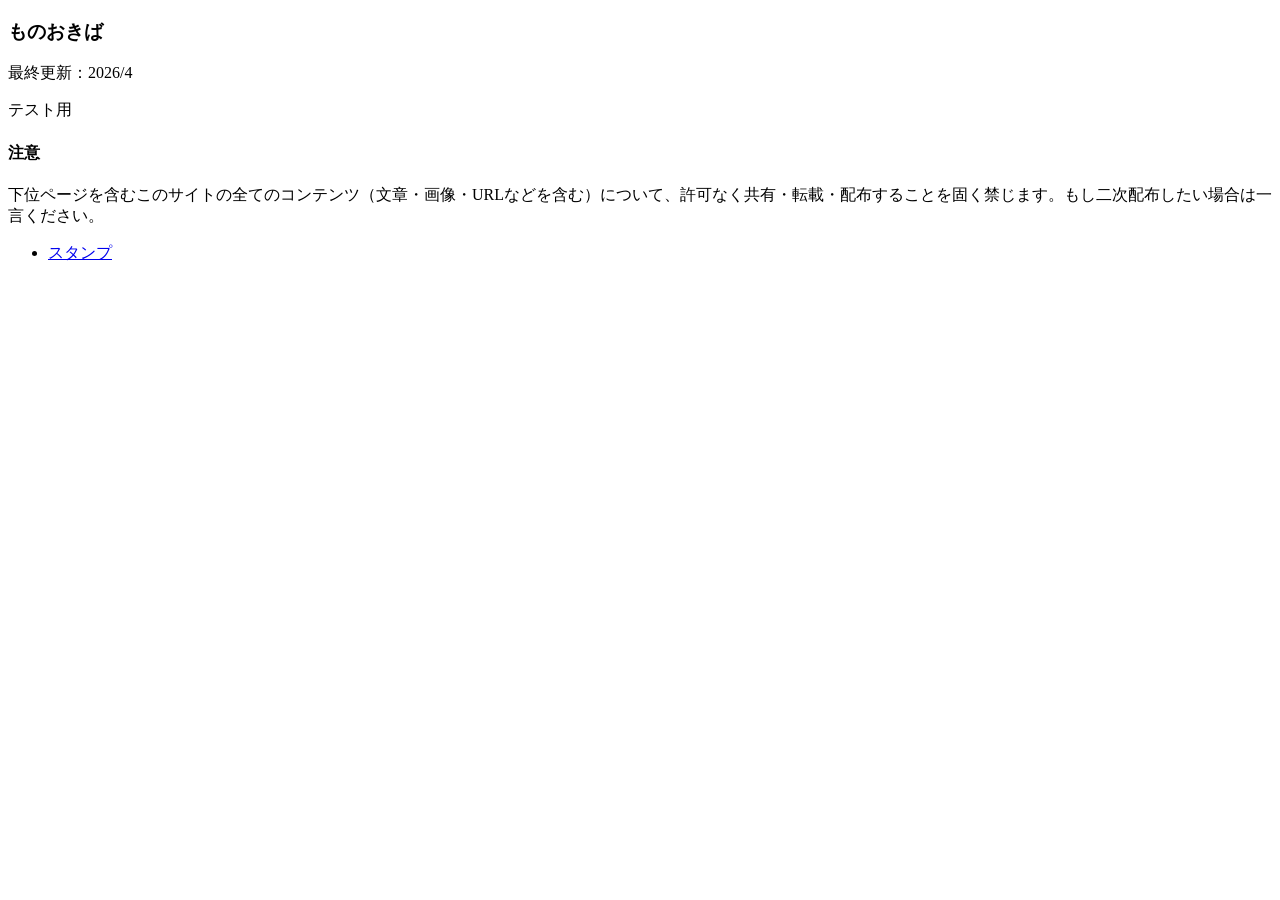
==== index.html @ 6cb50eae "Update index.html" ====
<!DOCTYPE html>
<html lang="ja">
<head>
  <meta charset="UTF-8">
  <meta name="viewport" content="width=device-width,initial-scale=1.0,user-scalable=yes">
  <link rel="stylesheet" href="./normal.css">
  <meta name="robots" content="noindex, nofollow">
  <title>ものおきば</title>
</head>
<body>
  <h3>ものおきば</h3>
  <p>最終更新：2026/4</p>
  <p>テスト用</p>
  <h4>注意</h4>
  <p>下位ページを含むこのサイトの全てのコンテンツ（文章・画像・URLなどを含む）について、許可なく共有・転載・配布することを固く禁じます。もし二次配布したい場合は一言ください。</p>
  <ul>
    <li><a href="../hozon/stamp/index.html">スタンプ</a></li>
  </ul>
</body>
</html>
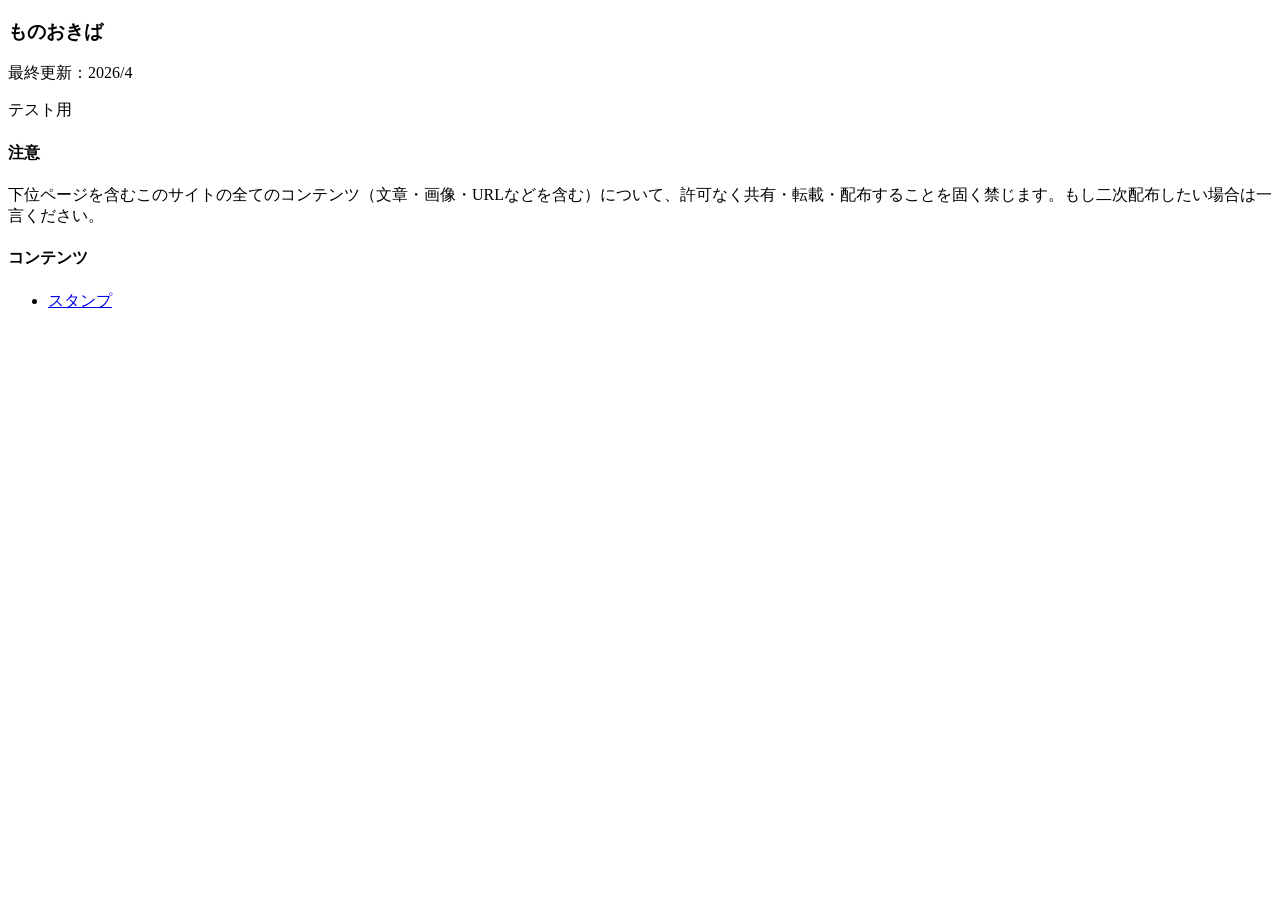
==== commit 03515d16: "Update index.html" ====
--- a/index.html
+++ b/index.html
@@ -12,7 +12,8 @@
   <p>最終更新：2026/4</p>
   <p>テスト用</p>
   <h4>注意</h4>
-  <p>下位ページを含むこのサイトの全てのコンテンツ（文章・画像・URLなどを含む）について、許可なく共有・転載・配布することを固く禁じます。もし二次配布したい場合は一言ください。</p>
+  下位ページを含むこのサイトの全てのコンテンツ（文章・画像・URLなどを含む）について、許可なく共有・転載・配布することを固く禁じます。もし二次配布したい場合は一言ください。
+  <h4>コンテンツ</h4>
   <ul>
     <li><a href="../hozon/stamp/index.html">スタンプ</a></li>
   </ul>
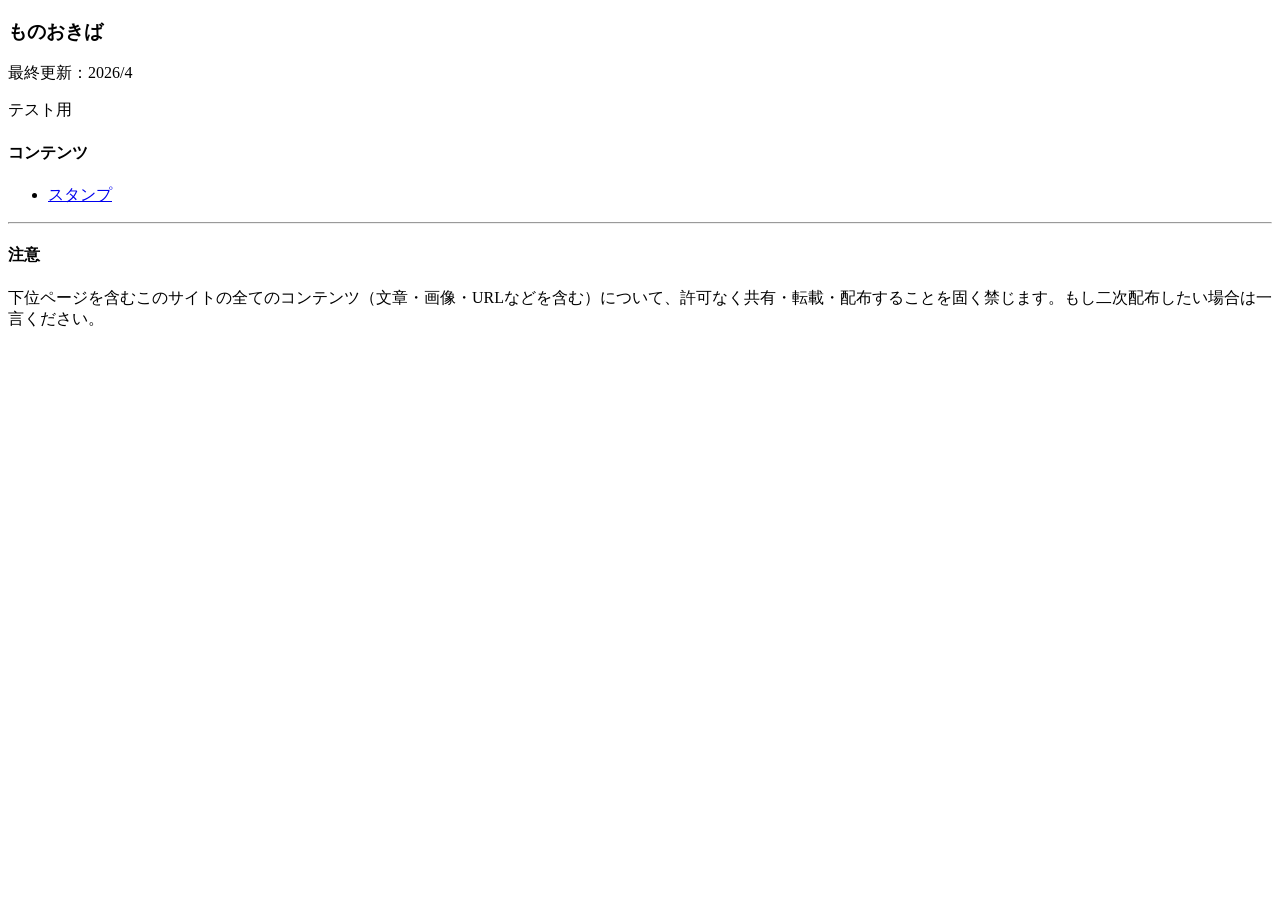
==== commit 772c511f: "Update index.html" ====
--- a/index.html
+++ b/index.html
@@ -11,11 +11,13 @@
   <h3>ものおきば</h3>
   <p>最終更新：2026/4</p>
   <p>テスト用</p>
-  <h4>注意</h4>
-  下位ページを含むこのサイトの全てのコンテンツ（文章・画像・URLなどを含む）について、許可なく共有・転載・配布することを固く禁じます。もし二次配布したい場合は一言ください。
   <h4>コンテンツ</h4>
   <ul>
     <li><a href="../hozon/stamp/index.html">スタンプ</a></li>
   </ul>
+  <hr>
+  <h4>注意</h4>
+  下位ページを含むこのサイトの全てのコンテンツ（文章・画像・URLなどを含む）について、許可なく共有・転載・配布することを固く禁じます。もし二次配布したい場合は一言ください。
+
 </body>
 </html>
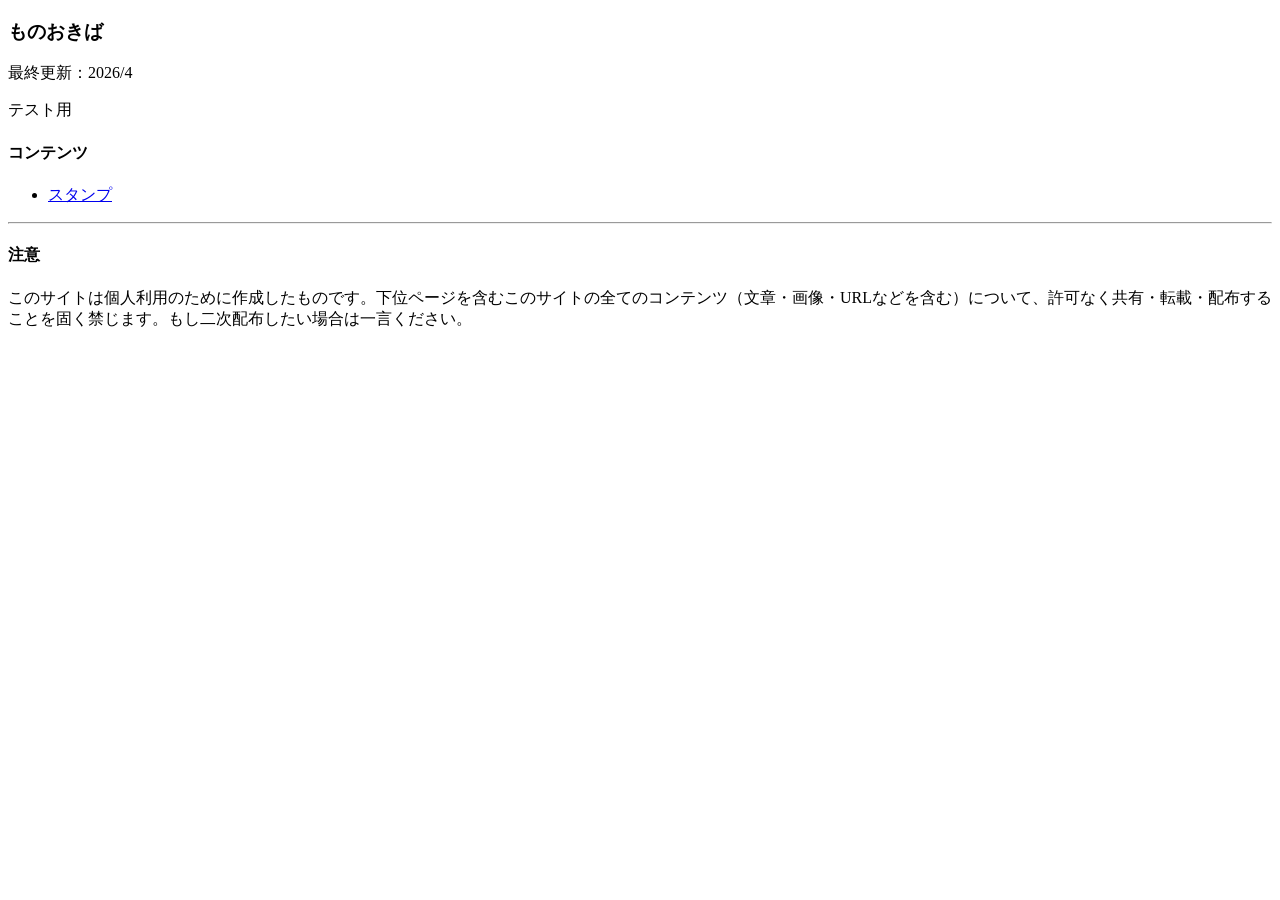
==== commit bcc7257b: "Update index.html" ====
--- a/index.html
+++ b/index.html
@@ -17,7 +17,7 @@
   </ul>
   <hr>
   <h4>注意</h4>
-  下位ページを含むこのサイトの全てのコンテンツ（文章・画像・URLなどを含む）について、許可なく共有・転載・配布することを固く禁じます。もし二次配布したい場合は一言ください。
+  このサイトは個人利用のために作成したものです。下位ページを含むこのサイトの全てのコンテンツ（文章・画像・URLなどを含む）について、許可なく共有・転載・配布することを固く禁じます。もし二次配布したい場合は一言ください。
 
 </body>
 </html>
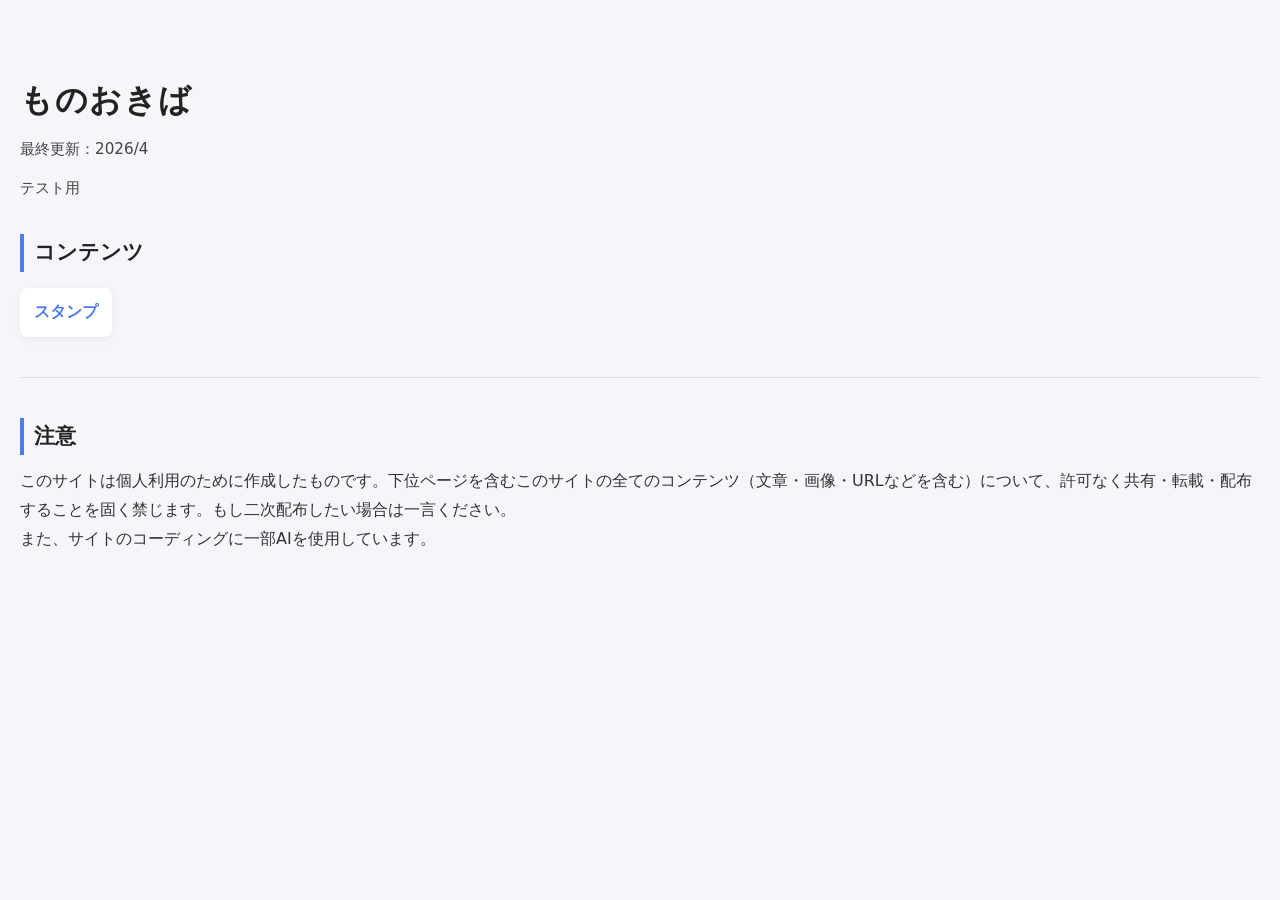
==== commit 7ef9c1bd: "Update index.html" ====
--- a/index.html
+++ b/index.html
@@ -17,7 +17,7 @@
   </ul>
   <hr>
   <h4>注意</h4>
-  このサイトは個人利用のために作成したものです。下位ページを含むこのサイトの全てのコンテンツ（文章・画像・URLなどを含む）について、許可なく共有・転載・配布することを固く禁じます。もし二次配布したい場合は一言ください。
-
+  このサイトは個人利用のために作成したものです。下位ページを含むこのサイトの全てのコンテンツ（文章・画像・URLなどを含む）について、許可なく共有・転載・配布することを固く禁じます。もし二次配布したい場合は一言ください。<br>
+  また、サイトのコーディングに一部AIを使用しています。
 </body>
 </html>
--- a/normal.css
+++ b/normal.css
@@ -0,0 +1,87 @@
+/* ------------------------------
+   全体
+------------------------------ */
+body {
+  margin: 0;
+  padding: 40px 20px;
+  font-family: "Noto Sans JP", system-ui, sans-serif;
+  background: #f5f6fa;
+  color: #333;
+  line-height: 1.8;
+  text-align: left;
+}
+
+/* ------------------------------
+   見出し（そのまま強調）
+------------------------------ */
+h3 {
+  font-size: 2rem;
+  margin-bottom: 4px;
+  letter-spacing: 0.05em;
+  color: #222;
+}
+
+h4 {
+  font-size: 1.3rem;
+  margin-top: 32px;
+  margin-bottom: 12px;
+  border-left: 4px solid #4b7bec;
+  padding-left: 10px;
+  color: #222;
+}
+
+/* ------------------------------
+   「最終更新」「テスト用」「注意文の本文」
+   → すべて普通の黒文字に統一
+------------------------------ */
+p {
+  margin: 6px 0 12px;
+  font-size: 0.95rem;
+  color: #444; /* 普通の黒文字 */
+}
+
+/* 注意文の本文（h4 の直後のテキスト） */
+h4 + div,
+h4 + p {
+  margin-top: 12px;
+  font-size: 0.95rem;
+  color: #444;
+}
+
+/* ------------------------------
+   リンク（スタンプ）はカード型のまま維持
+------------------------------ */
+ul {
+  list-style: none;
+  padding-left: 0;
+}
+
+ul li {
+  margin-bottom: 12px;
+}
+
+ul li a {
+  display: inline-block;
+  padding: 10px 14px;
+  background: #fff;
+  border-radius: 8px;
+  text-decoration: none;
+  color: #4b7bec;
+  font-weight: 600;
+  box-shadow: 0 3px 10px rgba(0,0,0,0.06);
+  transition: 0.15s ease;
+}
+
+ul li a:hover {
+  transform: translateY(-2px);
+  box-shadow: 0 6px 16px rgba(0,0,0,0.1);
+}
+
+/* ------------------------------
+   区切り線
+------------------------------ */
+hr {
+  margin: 40px 0;
+  border: none;
+  border-top: 1px solid #ddd;
+}
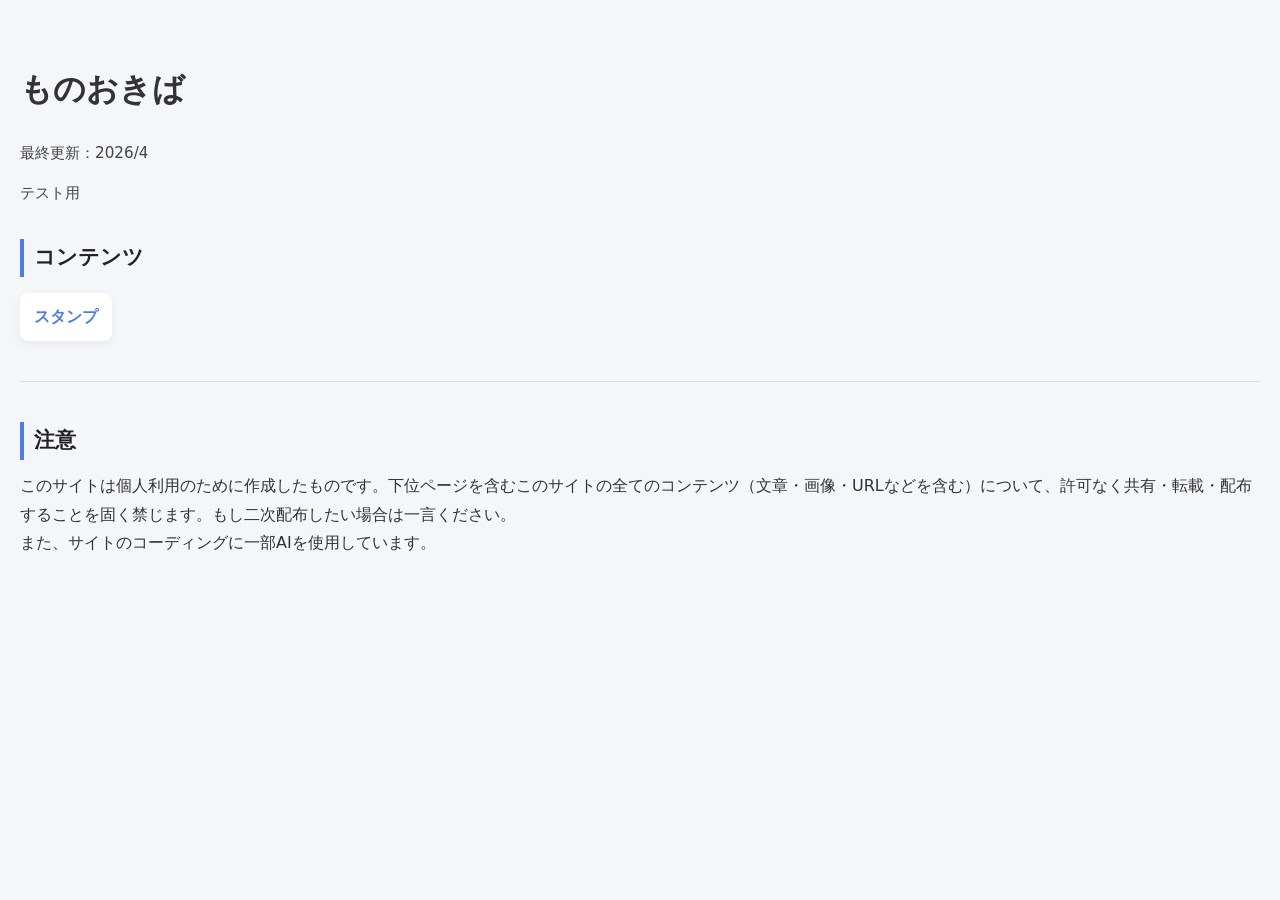
==== commit cebd6c72: "Update index.html" ====
--- a/index.html
+++ b/index.html
@@ -8,7 +8,7 @@
   <title>ものおきば</title>
 </head>
 <body>
-  <h3>ものおきば</h3>
+  <h1>ものおきば</h1>
   <p>最終更新：2026/4</p>
   <p>テスト用</p>
   <h4>コンテンツ</h4>
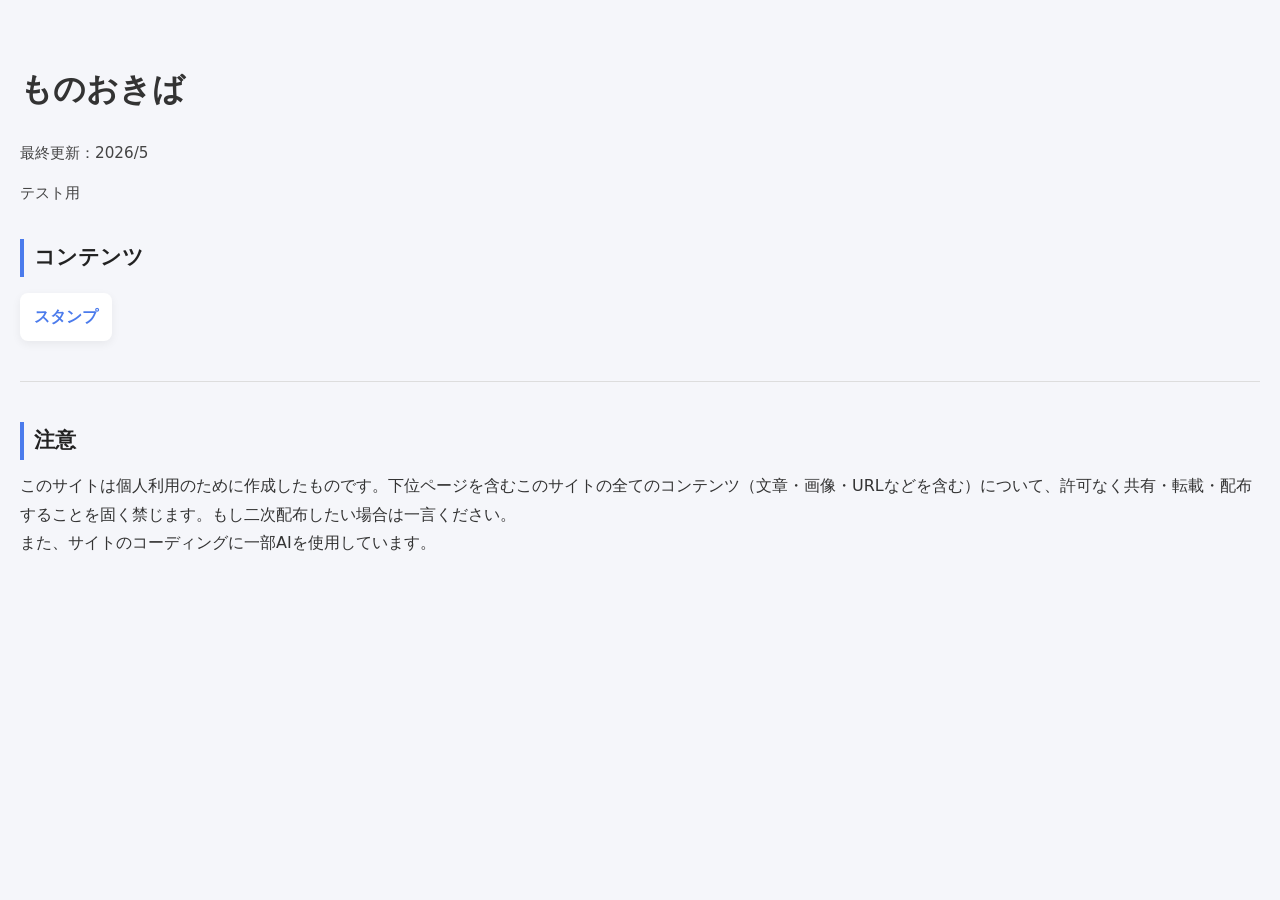
==== commit 9c98db6a: "Update index.html" ====
--- a/index.html
+++ b/index.html
@@ -9,7 +9,7 @@
 </head>
 <body>
   <h1>ものおきば</h1>
-  <p>最終更新：2026/4</p>
+  <p>最終更新：2026/5</p>
   <p>テスト用</p>
   <h4>コンテンツ</h4>
   <ul>
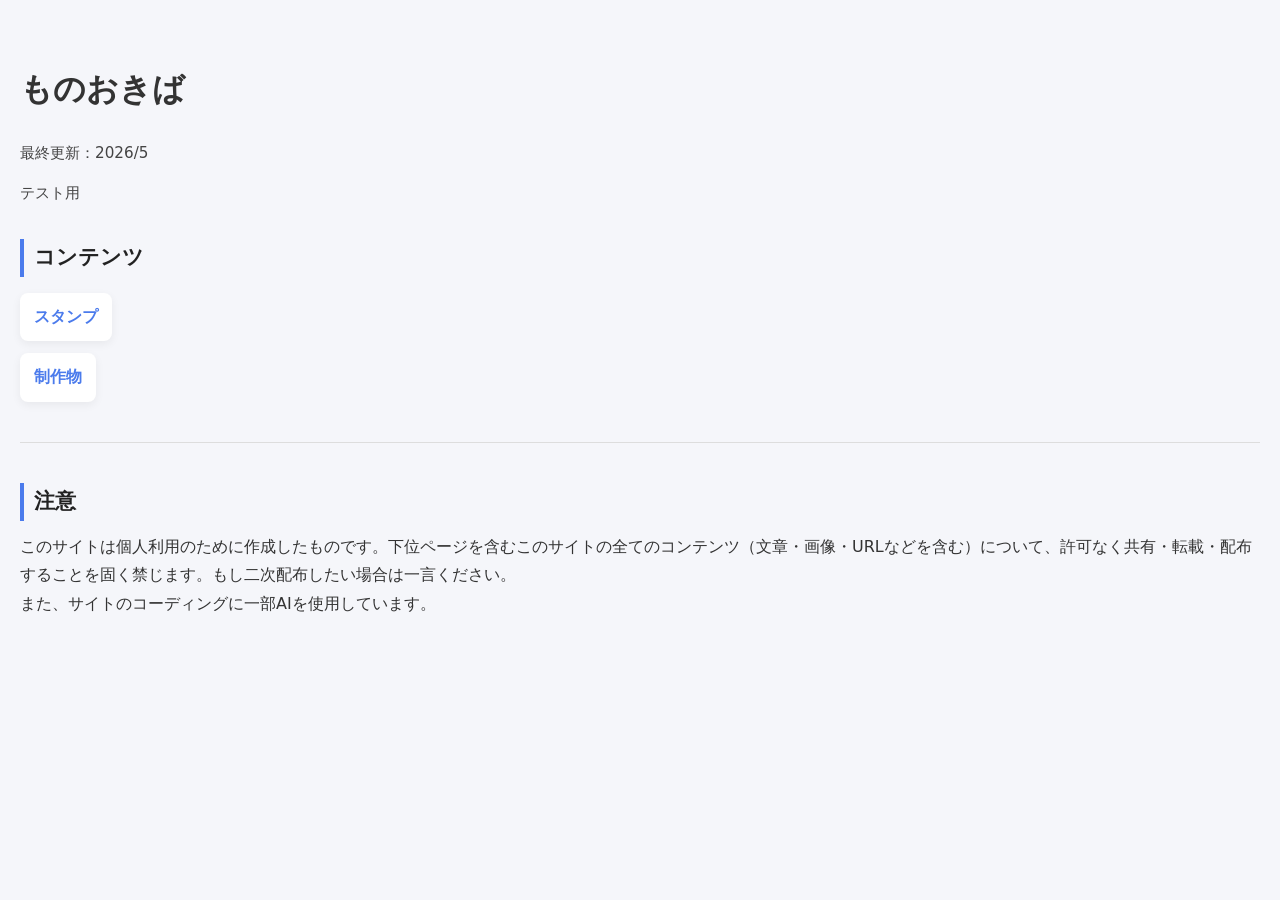
==== commit 930e9630: "Update index.html" ====
--- a/index.html
+++ b/index.html
@@ -13,7 +13,8 @@
   <p>テスト用</p>
   <h4>コンテンツ</h4>
   <ul>
-    <li><a href="../hozon/stamp/index.html">スタンプ</a></li>
+    <li><a href="stamp/index.html">スタンプ</a></li>
+    <li><a href="products/index.html">制作物</a></li>
   </ul>
   <hr>
   <h4>注意</h4>
